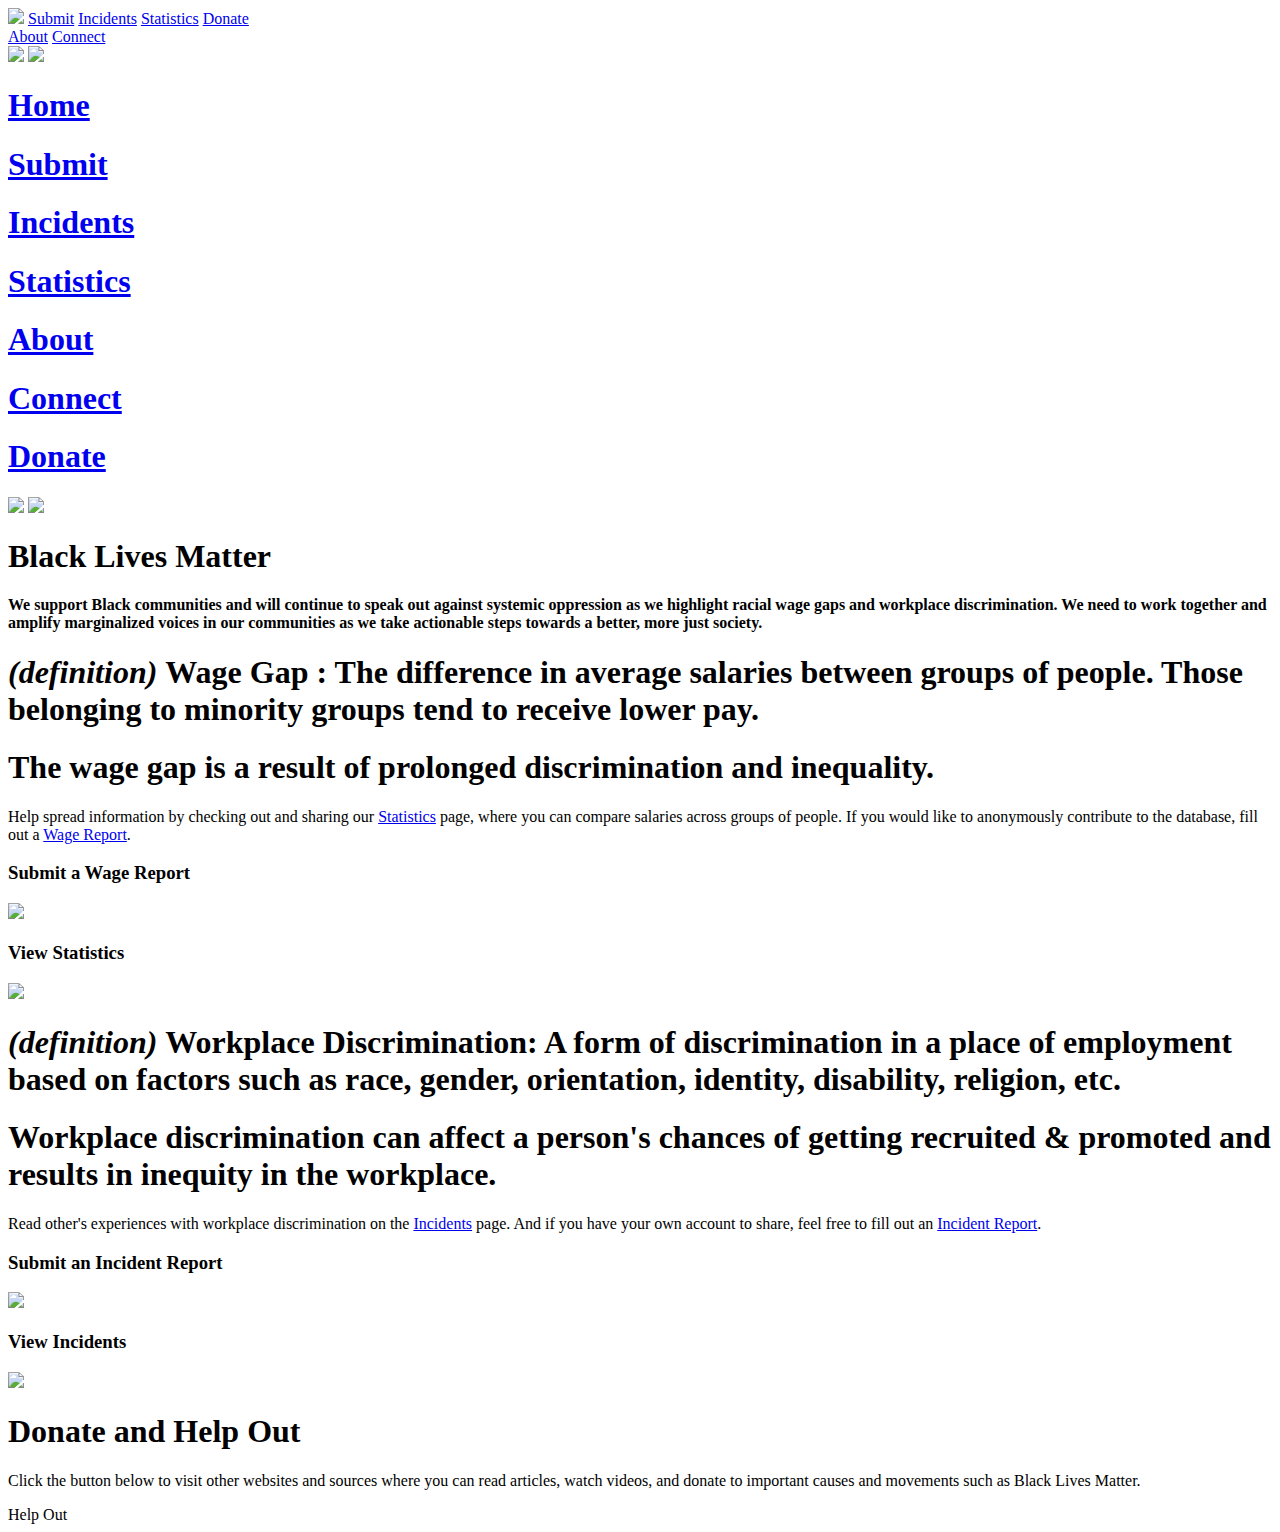
==== index.html @ 4f6d15bc "Create index.html" ====
<!DOCTYPE html>
<html lang="en">
  <head>
    <meta charset="utf-8" />
    <meta http-equiv="X-UA-Compatible" content="IE=edge" />
    <meta name="viewport" content="width=device-width, initial-scale=1" />
    <link
      rel="icon"
      href="https://live.staticflickr.com/65535/50152077896_fbf72d975f_o.png"
    />

    <title>Home</title>

    <!-- stylesheets -->
    <link rel="stylesheet" href="/style.css" />

    <!-- scripts -->
    <script src="/script.js" defer></script>
    <script src="/page_transitions.js" defer></script>
  </head>
  <style></style>
  <body>
    <!-- do the thing with the image scrolling -->
    <div class="header">
      <div class="inner_header">
        <a href="index.html" class="header_img"
          ><img
            src="https://live.staticflickr.com/65535/50142685812_4b909c1871_o.png"
        /></a>
        <a href="submit.html" class="header_link">Submit</a>
        <a href="incidents.html" class="header_link">Incidents</a>
        <a href="statistics.html" class="header_link">Statistics</a>
        <a href="donate.html" class="donate_btn">Donate</a>
        <div class="header_spacer"></div>
        <a href="about.html" class="header_link">About</a>
        <a href="connect.html" class="header_link">Connect</a>
      </div>
      <div class="menu_header">
        <a href="index.html" class="header_img"
          ><img
            src="https://live.staticflickr.com/65535/50142685812_4b909c1871_o.png"
        /></a>
        <img
          onclick="show_function()"
          class="hamburger"
          src="https://live.staticflickr.com/65535/50167835143_4d3b56d21c_o.png"
        />
      </div>
    </div>
    <div class="menu_dropdown" id="menu_dropdown">
      <a href="index.html">
        <h1>
          Home
        </h1>
      </a>
      <a href="submit.html">
        <h1>
          Submit
        </h1>
      </a>
      <a href="incidents.html">
        <h1>
          Incidents
        </h1>
      </a>
      <a href="statistics.html">
        <h1>
          Statistics
        </h1>
      </a>
      <a href="about.html">
        <h1>
          About
        </h1>
      </a>
      <a href="connect.html">
        <h1>
          Connect
        </h1>
      </a>
      <a href="donate.html">
        <h1>
          Donate
        </h1>
      </a>

      <div class="mob0"></div>
    </div>
    <div class="content">
      <img
        src="https://live.staticflickr.com/65535/50153188011_008f22924b_o.jpg"
        class="landing_img"
      />
      <img
        src="https://live.staticflickr.com/65535/50167933958_710ef18736_b.jpg"
        class="mobile_landing_img"
      />
      <div class="home_txt yellow">
        <h1>
          Black Lives Matter
        </h1>
        <p><b>
          We support Black communities and will continue to speak out against systemic
          oppression as we highlight racial wage gaps and workplace
          discrimination. We need to work together and amplify marginalized
          voices in our communities as we take actionable steps towards a better, more just
          society.</b>
        </p>
      </div>
      <div class="home_txt transparent">
        <h1>
          <span><i>(definition)</i></span> <b>Wage Gap</b> : The
          <b>difference</b> in average <b>salaries</b> between groups of people.
          Those belonging to <b>minority groups</b> tend to receive lower pay.
        </h1>
      </div>
      <div class="home_txt white">
        <h1>
          The wage gap is a result of prolonged discrimination and inequality.
        </h1>
        <p>
          Help spread information by checking out and sharing our
          <a href="/statistics.html">Statistics</a> page, where you can compare
          salaries across groups of people. If you would like to anonymously contribute to
          the database, fill out a <a href="/submit_wage.html">Wage Report</a>.
        </p>
        <div class="home_btn_container">
          <div onclick="window.location='/submit_wage.html'">
            <h3>
              Submit a Wage Report
            </h3>
            <img
              src="https://live.staticflickr.com/65535/50142406526_61df9590d4_o.png"
            />
          </div>
          <div onclick="window.location='/statistics.html'">
            <h3>
              View Statistics
            </h3>
            <img
              src="https://live.staticflickr.com/65535/50153866971_4ba58b6bd2_o.png"
            />
          </div>
        </div>
      </div>
      <div class="home_txt transparent">
        <h1>
          <span><i>(definition)</i></span> <b>Workplace Discrimination</b>: A
          form of <b>discrimination</b> in a <b>place of employment</b> based on
          factors such as
          <b>race, gender, orientation, identity, disability, religion, etc</b>.
        </h1>
      </div>
      <div class="home_txt white">
        <h1>
          Workplace discrimination can affect a person's chances of getting
          recruited & promoted and results in inequity in the workplace.
        </h1>
        <p>
          Read other's experiences with workplace discrimination on the
          <a href="/incidents.html">Incidents</a> page. And if you have your own
          account to share, feel free to fill out an
          <a href="/submit_incident.html">Incident Report</a>.
        </p>
        <div class="home_btn_container">
          <div onclick="window.location='/submit_incident.html'">
            <h3>
              Submit an Incident Report
            </h3>
            <img
              src="https://live.staticflickr.com/65535/50142534097_bb357480c3_o.png"
            />
          </div>
          <div onclick="window.location='/incidents.html'">
            <h3>
              View Incidents
            </h3>
            <img
              src="https://live.staticflickr.com/65535/50154144932_86b5d37ff7_o.png"
            />
          </div>
        </div>
      </div>
      <div class="home_txt yellow">
        <h1>
          Donate and Help Out
        </h1>
        <p>
          Click the button below to visit other websites and sources where you
          can read articles, watch videos, and donate to important causes and
          movements such as Black Lives Matter.
        </p>
        <div class="help_btn mob">
          Help Out
        </div>
      </div>
    </div>
    <div data-loading>
      <span> <span></span> </span>
      <span> <span></span> </span>
    </div>
    <div class="fadeout_container" id="fadeout_container">
      <div class="fadeout"></div>
    </div>
  </body>
</html>
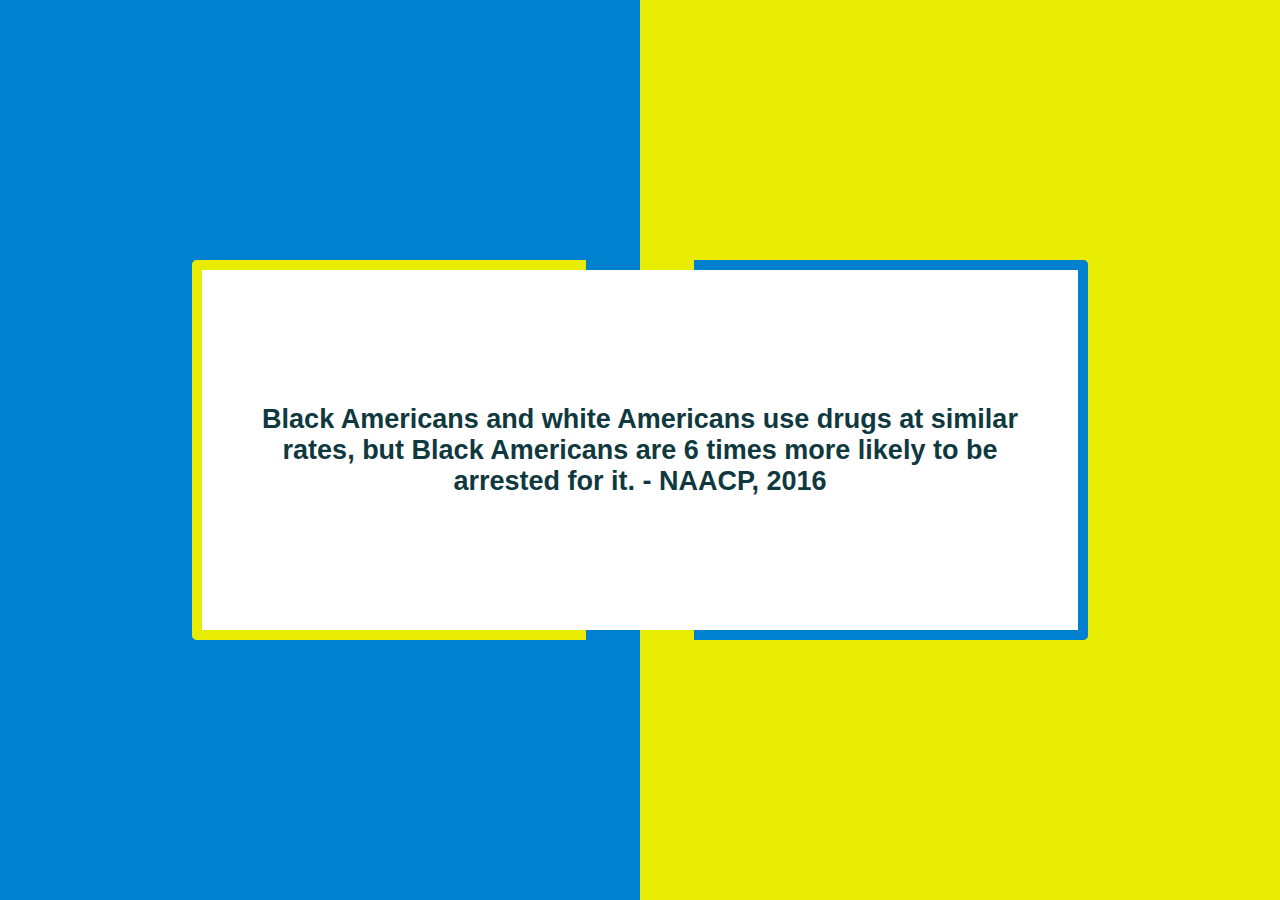
==== commit 0f716b6d: "Update index.html" ====
--- a/index.html
+++ b/index.html
@@ -12,7 +12,7 @@
     <title>Home</title>
 
     <!-- stylesheets -->
-    <link rel="stylesheet" href="/style.css" />
+    <link rel="stylesheet" href="../style.css" />
 
     <!-- scripts -->
     <script src="/script.js" defer></script>
--- a/style.css
+++ b/style.css
@@ -0,0 +1,1682 @@
+body {
+  font-family: "Avenir", Helvetica, sans-serif;
+  background-color: #10393f;
+}
+.header {
+  background-color: #ffffff;
+  width: 100vw;
+  height: 9vh;
+  position: fixed;
+  top: 0;
+  left: 0;
+  text-align: center;
+  display: flex;
+  justify-content: space-between;
+  align-items: center;
+  font-weight: bold;
+  border-bottom: 0.4vh solid #10393f;
+}
+.content {
+  width: 100vw;
+  height: 90.6vh;
+  position: fixed;
+  top: 9.4vh;
+  left: 0;
+  overflow: scroll;
+  color: #10393f;
+  background-color: #279fb0;
+  box-shadow: 0px 0px 10px #10393f inset;
+}
+.content_2 {
+  width: 100vw;
+  height: 90.6vh;
+  position: fixed;
+  top: 9.4vh;
+  left: 0;
+  color: #10393f;
+  background-color: #279fb0;
+  box-shadow: 0px 0px 10px #10393f inset;
+}
+
+.inner_header {
+  height: 100%;
+  width: 95%;
+  margin-left: 2.5%;
+  margin-right: 2.5%;
+  float: left;
+  display: flex;
+  justify-content: space-around;
+  align-items: center;
+}
+.header_link {
+  text-decoration: none;
+  color: #10393f;
+  font-size: 2.5vh;
+  padding: 2vh;
+}
+.header_link:hover {
+  /* animate fade in for a few milliseconds */
+  background-color: #ebf8fa;
+  padding: 2vh;
+  border-radius: 10vh;
+}
+.donate_btn {
+  text-decoration: none;
+  font-size: 2.5vh;
+  padding: 2vh;
+  background-color: #10393f;
+  color: #ffffff;
+  padding: 2vh;
+  padding-left: 4vh;
+  padding-right: 4vh;
+  border-radius: 10vh;
+}
+.donate_btn:hover {
+  background-color: #164c54;
+}
+.header_img {
+  height: 100%;
+  display: flex;
+  align-items: center;
+  padding: 2vh;
+}
+.header_img img {
+  height: 70%;
+}
+.header_spacer {
+  width: 10%;
+}
+.header_page {
+  background-color: #d7f2f6;
+  padding: 2vh;
+  border-radius: 10vh;
+}
+
+/* submit.html */
+
+
+.main_submit {
+  width: 100%;
+  height: 100%;
+  display: flex;
+  justify-content: center;
+  align-items: center;
+  flex-wrap: wrap;
+}
+.choice_submit {
+  background-color: #ffffff;
+  width: 35vw;
+  min-width: 450px;
+  min-height: 80vh;
+  margin: 3vw;
+  text-align: center;
+  display: flex;
+  flex-direction: column;
+  justify-content: space-evenly;
+  align-items: center;
+  border-radius: 5px; /* add a value for border radius? */
+  box-shadow: 0px 0px 20px #164c54;
+}
+.choice_submit h1 {
+  margin: 0;
+  padding: 0;
+  margin-top: 2vh;
+  font-size: 4vh;
+}
+.choice_submit p {
+  width: 80%;
+  margin-left: 10%;
+  margin-right: 10%;
+  font-size: 1.2vw;
+}
+.choice_submit img {
+  width: 45%;
+}
+.choice_submit_btn {
+  text-decoration: none;
+  font-size: 2.5vh;
+  padding: 2vh;
+  background-color: #10393f;
+  color: #ffffff;
+  padding: 2vh;
+  padding-left: 4vh;
+  padding-right: 4vh;
+  border-radius: 10vh;
+  width: 50%;
+  margin-bottom: 2vh;
+}
+.choice_submit_btn:hover {
+  background-color: #164c54;
+}
+#abt {
+  text-decoration: none;
+  color: #10393f;
+  font-weight: bold;
+}
+
+/* submit_incident.html */
+.incident_form_container {
+  background-color: #ffffff;
+  width: 70vw;
+  min-width: 450px;
+  min-height: 80vh;
+  margin: 3vw;
+  border-radius: 0px; /* add a value for border radius? */
+  position: relative;
+  box-shadow: 0px 0px 20px #164c54;
+  border-radius: 5px;
+}
+
+.incident_form_header {
+  height: 20vh;
+  width: 70vw;
+  position: fixed;
+}
+
+.incident_form_header h1 {
+  margin: 2vw;
+  margin-bottom: 1vh;
+  height: 5vh;
+}
+
+.number_container {
+  display: flex;
+  width: 70%;
+  margin-left: 15%;
+  margin-right: 15%;
+  margin-top: 2vh;
+  margin-bottom: 3vh;
+  justify-content: space-evenly;
+  align-items: center;
+}
+.step_number {
+  border: 3px solid #10393f;
+  border-radius: 50%;
+  width: 2em;
+  height: 2em;
+  font-size: 1.5em;
+  display: flex;
+  justify-content: center;
+  align-items: center;
+  opacity: 0.5;
+  /*background-color:rgb(20, 82, 120, 0.3);*/
+}
+.line {
+  height: 3px;
+  flex: 1;
+  background: #10393f;
+  opacity: 0.5;
+}
+.incident_form_steps {
+  margin: 2vw;
+  margin-top: 20vh;
+  display: none;
+  position: absolute;
+  width: 66vw;
+  height: 51vh;
+  overflow-y: scroll;
+  -ms-overflow-style: none;
+  scrollbar-width: none;
+  padding-bottom: 2vh;
+}
+.incident_form_steps::-webkit-scrollbar {
+  display: none;
+}
+
+.incident_form_steps h3 {
+  margin-top: 2em;
+}
+
+.inner_form {
+  width: 100%;
+  display: flex;
+  justify-content: center;
+  align-items: center;
+  font-size: 1.7em;
+  color: #545454;
+  flex-wrap: wrap;
+}
+
+.radio {
+  text-align: left;
+  justify-content: flex-start;
+}
+
+.radio div {
+  display: flex;
+  align-items: center;
+  margin-bottom: 0.3em;
+  width: 33%;
+}
+
+.radio input {
+  min-width: 1em;
+  min-height: 1em;
+}
+
+.inner_form select,
+.inner_form input,
+.inner_form textarea {
+  margin-left: 1em;
+  margin-right: 1em;
+  border: none;
+  background-color: rgb(20, 82, 120, 0.15);
+  color: #545454;
+  font-size: 0.9em;
+  padding: 0.3em;
+  padding-right: 0.5em;
+  font-family: "Avenir", Helvetica, sans-serif;
+}
+
+.other_input {
+  width: auto;
+}
+
+.title_input {
+  width: 80%;
+  text-align: center;
+}
+.description_input {
+  width: 100%;
+}
+
+.where_input {
+  width: 60%;
+}
+.form_checkbox {
+  min-width: 1em;
+  min-height: 1em;
+}
+.form_checkbox_label {
+  font-size: smaller;
+}
+
+.form_para {
+  margin-bottom: 0em;
+  padding-bottom: 0;
+}
+.form_paragraph {
+  margin-top: 0em;
+  padding-top: 0;
+}
+
+.incident_form_navigation {
+  width: 100%;
+  display: flex;
+  justify-content: center;
+  bottom: 0vh;
+  height: 5vh;
+  padding-top: 1vh;
+  padding-bottom: 1vh;
+  position: absolute;
+}
+.incident_form_navigation div {
+  text-decoration: none;
+  font-size: 2.2vh;
+  background-color: #10393f;
+  color: #ffffff;
+  padding: 1vh;
+  border-radius: 10vh;
+  width: 5vw;
+  text-align: center;
+  margin-left: 1vw;
+  margin-right: 1vw;
+  display: flex;
+  align-items: center;
+  justify-content: center;
+}
+.incident_form_navigation div:hover {
+  cursor: pointer;
+  background-color: #164c54;
+}
+.align_submit {
+  width: 100%;
+  padding-top: 3vh;
+  display: flex;
+  justify-content: center;
+  align-items: center;
+  font-size: 1.7em;
+  color: #545454;
+}
+#submit_btn_i {
+  display: none;
+  border: 3px solid #10393f;
+  background-color: #ffffff;
+  color: #10393f;
+  width: auto;
+  padding: 1vh;
+  padding-left: 2vw;
+  padding-right: 2vw;
+  text-align: center;
+  border-radius: 10vh;
+  float: right;
+}
+#submit_btn_i:hover {
+  cursor: pointer;
+  background-color: rgb(20, 82, 120, 0.05);
+}
+.container_tags {
+  width: auto;
+  margin-left: 1.3em;
+  margin-right: 1.4em;
+}
+
+.input-tags {
+  width: 100%;
+  display: block;
+}
+
+.label-info {
+  background-color: #10393f;
+  padding: 3px;
+  margin-bottom: 5em;
+}
+
+/*
+ * bootstrap-tagsinput v0.8.0
+ * 
+ */
+
+.bootstrap-tagsinput {
+  display: inline-block;
+  color: #555;
+  vertical-align: middle;
+  border-radius: 4px;
+  max-width: 100%;
+  line-height: 200%;
+  cursor: text;
+}
+.bootstrap-tagsinput input {
+  border: none;
+  box-shadow: none;
+  outline: none;
+  margin: 0;
+  width: auto;
+  max-width: inherit;
+  border: none;
+  background-color: rgb(20, 82, 120, 0.15);
+  color: #545454;
+  font-size: 0.9em;
+  padding: 0.3em;
+  padding-right: 0.5em;
+
+  font-family: "Avenir", Helvetica, sans-serif;
+}
+.bootstrap-tagsinput.form-control input::-moz-placeholder {
+  color: #777;
+  opacity: 1;
+}
+.bootstrap-tagsinput.form-control input:-ms-input-placeholder {
+  color: #777;
+}
+.bootstrap-tagsinput.form-control input::-webkit-input-placeholder {
+  color: #777;
+}
+.bootstrap-tagsinput input:focus {
+  border: none;
+  box-shadow: none;
+}
+.bootstrap-tagsinput .tag {
+  margin-right: 2px;
+  color: white;
+}
+
+.bootstrap-tagsinput .tag [data-role="remove"] {
+  margin-left: 8px;
+  cursor: pointer;
+}
+.bootstrap-tagsinput .tag [data-role="remove"]:after {
+  content: "x";
+  padding: 0px 2px;
+}
+.bootstrap-tagsinput .tag [data-role="remove"]:hover {
+  box-shadow: inset 0 1px 0 rgba(255, 255, 255, 0.2),
+    0 1px 2px rgba(0, 0, 0, 0.05);
+}
+.bootstrap-tagsinput .tag [data-role="remove"]:hover:active {
+  box-shadow: inset 0 3px 5px rgba(0, 0, 0, 0.125);
+}
+
+#title_error,
+#description_error {
+  color: red;
+  font-weight: normal;
+  font-size: smaller;
+  display: none;
+}
+
+/* submit_wage.html */
+
+.wage_title {
+  margin-left: 2vw;
+  margin-top: 2.1vw;
+}
+.wage_sub {
+  background-color: #10393f;
+  color: #ffffff;
+  border-radius: 0px;
+  width: 100;
+  height: 5vh;
+  display: flex;
+  align-items: center;
+  padding-left: 2vw;
+  padding-right: 2vw;
+  padding-top: 1vw;
+  padding-bottom: 1vw;
+}
+.wage_inputs {
+  width: 100%-16vw;
+  margin-left: 8vw;
+  margin-right: 8vw;
+
+  display: flex;
+  flex-wrap: wrap;
+}
+.wage_inputs_2 {
+  width: 100%-8vw;
+  margin-left: 4vw;
+  margin-right: 4vw;
+
+  display: flex;
+  flex-wrap: wrap;
+}
+.wage_group {
+  margin-right: 4%;
+}
+.wage_half {
+  width: 46%;
+}
+.wage_full {
+  width: 100%;
+}
+.wage_group h3 {
+  margin: 0;
+  margin-top: 2vh;
+  margin-bottom: 0.5vh;
+}
+
+.wage_group select {
+  width: 101.9%;
+  border: none;
+  background-color: rgb(20, 82, 120, 0.15);
+  color: #545454;
+  font-size: 1.5em;
+  padding: 0.5vw;
+  font-family: "Avenir", Helvetica, sans-serif;
+}
+
+.wage_group input {
+  width: 100%;
+  border: none;
+  background-color: rgb(20, 82, 120, 0.15);
+  color: #545454;
+  font-size: 1.5em;
+  padding: 0.5vw;
+  font-family: "Avenir", Helvetica, sans-serif;
+}
+
+.wage_full2 {
+  width: 90%;
+  margin-left: 5%;
+  margin-right: 5%;
+}
+
+.age_in {
+  width: 100%;
+}
+
+.wage_spacer {
+  height: 4vh;
+  width: 100%;
+}
+#wage_submit_button,
+#search_button {
+  border: 3px solid #10393f;
+  background-color: #ffffff;
+  color: #10393f;
+  width: auto;
+  padding: 1vh;
+  padding-left: 2vw;
+  padding-right: 2vw;
+  text-align: center;
+  border-radius: 10vh;
+  float: right;
+}
+#wage_submit_button:hover,
+#search_button:hover {
+  cursor: pointer;
+  background-color: rgb(20, 82, 120, 0.05);
+}
+
+/* incident_viewer.html */
+
+.viewer_top {
+  width: 80vw;
+  margin-left: 10vw;
+  margin-right: 10vw;
+  height: 8vh;
+  margin-top: 3vh;
+  display: flex;
+  justify-content: space-between;
+}
+.back_to_incident,
+.download_report {
+  background-color: #10393f;
+  height: 100%;
+  width: 20%;
+  line-height:3.1vh;
+  color: #ffffff;
+  font-size: 3vh;
+  display: flex;
+  align-items: center;
+  justify-content: center;
+  text-align: center;
+  padding: 0.5vh;
+  box-shadow: 0px 0px 5px #164c54;
+}
+.report_viewer {
+  background-color: #ffffff;
+  width: 78vw;
+  min-height: 70vh;
+  margin-left: 10vw;
+  margin-right: 10vw;
+  margin-top: 3vh;
+  padding: 1vw;
+  display: flex;
+  margin-bottom: 3vh;
+  box-shadow: 0px 0px 20px #164c54;
+}
+.report_left {
+  width: 70%;
+  height: 100%;
+  margin-right: 1vw;
+  display: flex;
+  flex-direction: column;
+  justify-content: space-between;
+  min-height: 70vh;
+}
+.report_right {
+  width: 30%;
+  margin-left: 1vw;
+  display: flex;
+  flex-direction: column;
+  justify-content: space-between;
+  min-height: 70vh;
+}
+.report_right_top {
+  height: 60vh;
+  width: 100;
+}
+.report_right img {
+  width: 80%;
+  margin-right: 10%;
+  margin-left: 10%;
+  margin-bottom: 2vh;
+  margin-top: 2vh;
+}
+.line_r {
+  border: 0.1vw solid #145278;
+  background-color: #145278;
+  min-height: 70vh;
+}
+.report_left h1 {
+  margin: 0;
+  font-size: 5vh;
+  width: 100%;
+}
+.report_left p,
+.report_right p {
+  font-size: 2.5vh;
+  width: 100%;
+  margin: 0;
+  margin-top: 1vh;
+  margin-bottom: 2vh;
+}
+.report_left h3,
+.report_right h3 {
+  font-size: 3vh;
+  width: 100%;
+  margin: 0;
+  margin-bottom: 1vh;
+}
+.tags_display {
+  width: 100%;
+  display: flex;
+  flex-wrap: wrap;
+}
+.tags_display div {
+  color: #ffffff;
+  background-color: #10393f;
+  margin-right: 1vw;
+  padding-left: 1vw;
+  padding-right: 1vw;
+  padding-top: 0.25vh;
+  padding-bottom: 0.25vh;
+  margin-bottom: 1vh;
+  border-radius: 50px;
+}
+.report_right h2 {
+  font-size: 3.5vh;
+  margin: 0;
+  margin-top: 2vh;
+  margin-bottom: 2vh;
+}
+#about_me_div span {
+  margin: 0.5vh;
+}
+.back_to_incident:hover {
+  cursor: pointer;
+  background-color: #164c54;
+}
+
+/* connect.html */
+
+.content_3 {
+  width: 100vw;
+  height: 90.6vh;
+  position: fixed;
+  top: 9.4vh;
+  left: 0;
+  color: #10393f;
+  background-color: #279fb0;
+  box-shadow: 0px 0px 10px #10393f inset;
+  display: flex;
+  justify-content: center;
+  align-items: center;
+}
+
+.inner_container_simple a {
+  text-decoration: none;
+  font-weight: bold;
+  color: #10393f;
+}
+.picture_div h3 {
+  font-size: 3vh;
+  margin-top: 0;
+}
+
+.inner_container_simple {
+  background-color: #ffffff;
+  width: 70vw;
+  max-height: 75vh; /* calculate this */
+  overflow-y: scroll;
+  padding: 2vw;
+  border-radius: 5px;
+  box-shadow: 0px 0px 20px #164c54;
+  -ms-overflow-style: none;
+  scrollbar-width: none;
+}
+
+.inner_container_simple::-webkit-scrollbar {
+  display: none;
+}
+
+.inner_container_simple h1 {
+  margin: 0;
+}
+.inner_container_simple p {
+  font-size: 2.5vh;
+}
+.picture_div {
+  display: flex;
+  justify-content: space-evenly;
+}
+.picture_div div {
+  width: 23%;
+  text-align: center;
+}
+
+.picture_div div:hover {
+  cursor: pointer;
+}
+
+.picture_div div img {
+  width: 100%;
+}
+.picrure_div h3 {
+  font-size: 2.5vh;
+}
+
+.btn {
+  margin-left: 15vw;
+  margin-top: 2vw;
+  margin-bottom: 2vw;
+  border: none;
+  border-radius: 10px;
+  padding: 14px 28px;
+  background-color: #fff;
+  opacity: 0.9;
+  text-align: center;
+  line-height: 1.42857;
+  font-size: 16px;
+  cursor: pointer;
+  display: inline-block;
+  transition: 0.3s;
+}
+/* On mouse-over */
+.btn:hover {
+  background: #fff;
+  opacity: 0.6;
+}
+.drawChart {
+  color: inherit;
+}
+
+[data-loading] {
+  position: fixed;
+  display: block;
+  width: 100vw;
+  top: 0;
+  left: 0;
+  height: 100vh;
+}
+[data-loading] > * {
+  display: block;
+  position: absolute;
+  width: 50vw;
+  height: 100vh;
+  overflow: hidden;
+}
+
+[data-loading] > *:first-child {
+  top: 0;
+  left: 0;
+  background: #0081cf;
+}
+[data-loading] > *:last-child {
+  bottom: 0;
+  right: 0;
+  transform: rotate(180deg);
+  background: #e8eb02;
+}
+
+[data-loading] > * > * {
+  display: block;
+  position: absolute;
+  width: 10vh;
+  height: 10vh;
+  top: 45vh;
+  right: 0;
+  background: #e8eb02; /*smaller one*/
+}
+[data-loading] > *:last-child > * {
+  background: #0081cf; /*smaller one*/
+}
+
+[data-loading="complete"] {
+  animation: close 0s forwards;
+  animation-delay: 3.95s;
+}
+[data-loading="complete"] > * {
+  animation: open 1.5s forwards;
+  animation-delay: 2.95s;
+}
+
+.fadeout_container {
+  background-color: transparent;
+  width: 100vw;
+  height: 100vh;
+  position: absolute;
+  top: 0;
+  left: 0;
+  display: flex;
+  justify-content: center;
+  align-items: center;
+}
+
+.fadeout {
+  background-color: #ffffff;
+  color: #10393f;
+  height: 40vh;
+  width: 60vw;
+  padding: 0;
+  padding-left: 5vw;
+  padding-right: 5vw;
+  position: fixed;
+  display: flex;
+  align-items: center;
+  text-align: center;
+  margin-top: 30vh;
+  margin-bottom: 30vh;
+  margin-left: 15vw;
+  margin-right: 15vw;
+  animation: textFade 1.5s forwards;
+  animation-delay: 3.5s;
+  border-radius: 5px;
+  font-size: 3vh;
+  font-weight: bold;
+}
+.fadeout:hover {
+  cursor: pointer;
+}
+.fadeout:before {
+  height: 100%;
+  width: 30vw;
+  margin: none;
+  border-radius: 0px 5px 5px 0px;
+  position: absolute;
+  right: 0;
+  border: 10px solid #0081cf;
+  border-left: none;
+  content: "";
+  animation: borderFade 4.5s forwards;
+  animation-delay: 0.1s;
+}
+.fadeout:after {
+  height: 100%;
+  width: 30vw;
+  margin: none;
+  border-radius: 5px 0px 0px 5px;
+  position: absolute;
+  left: 0;
+  border: 10px solid #e8eb02;
+  border-right: none;
+  content: "";
+  animation: borderFade 4.5s forwards;
+  animation-delay: 0.1s;
+}
+
+@keyframes open {
+  from {
+    height: 100vh;
+    opacity: 1;
+  }
+  to {
+    height: 0;
+    opacity: 0;
+  }
+}
+@keyframes close {
+  to {
+    z-index: -100;
+  }
+}
+
+@keyframes textFade {
+  from {
+    opacity: 1;
+  }
+  to {
+    opacity: 0;
+    z-index: -100;
+  }
+}
+
+@keyframes borderFade {
+  from {
+    width: 30vw;
+  }
+  to {
+    width: 0vw;
+  }
+}
+
+#piechart {
+  margin-left: 15vw;
+  margin-right: 15vw;
+  align-self: center;
+}
+#filter_div {
+}
+
+/* index.html */
+
+.landing_img {
+  margin-top: 6vh;
+  margin-bottom: 0vh;
+  width: 100%;
+  box-shadow: 0px 0px 20px #164c54;
+}
+.home_txt,
+.ht2 {
+  margin-top: 3vh;
+  margin-bottom: 3vh;
+  width: 75vw;
+  padding-top: 3vh;
+  padding-bottom: 3vh;
+  padding-left: 12.5vw;
+  padding-right: 12.5vw;
+  text-align: center;
+}
+.white {
+  background-color: #ffffff;
+  box-shadow: 0px 0px 20px #164c54;
+}
+
+.white2 {
+  background-color: #ffffff;
+  box-shadow: 0px 0px 20px #164c54;
+  text-align: left;
+}
+
+.transparent {
+  color: #ffffff;
+  text-align: center;
+}
+.yellow {
+  background-color: #10393f;
+  box-shadow: 0px 0px 20px #164c54;
+  color: #ffffff;
+  text-align: left;
+}
+.transparent h1 {
+  font-weight: 100;
+}
+.transparent h1 span {
+  font-size: smaller;
+}
+.home_txt p,
+.ht2 p {
+  font-size: 3vh;
+}
+.home_txt h3,
+.ht2 h3 {
+  font-size: 3.5vh;
+}
+.home_txt p a {
+  text-decoration: none;
+  font-weight: bold;
+  color: #10393f;
+}
+.ht2 p a {
+  text-decoration: none;
+  font-weight: bold;
+  color: #ffffff;
+}
+.home_btn_container {
+  display: flex;
+  width: 100%;
+  justify-content: space-around;
+}
+.home_btn_container div {
+  width: 50%;
+  text-align: center;
+}
+.home_btn_container div img {
+  width: 50%;
+}
+.home_btn_container div img:hover,
+.home_btn_container div h3:hover {
+  cursor: pointer;
+}
+.help_btn {
+  background-color: #ffffff;
+  color: #10393f;
+  font-size: 3vh;
+  width: 10%;
+  padding: 2vh;
+  padding-left: 2vw;
+  padding-right: 2vw;
+  text-align: center;
+  border-radius: 10vh;
+  font-weight: bold;
+}
+.help_btn:hover {
+  background-color: #f8f8f8;
+  cursor: pointer;
+}
+
+/* incidents.html */
+
+.incidents_top {
+  background-color: #ffffff;
+  width: 80vw;
+  margin-left: 10vw;
+  margin-right: 10w;
+  height: 20vh;
+  position: relative;
+  margin-top: 3vw;
+  box-shadow: 0px 0px 15px #164c54;
+  border-radius: 5px;
+}
+.top_title {
+  position: relative;
+  height: 10vh;
+  margin: 0;
+  margin-left: 2vh;
+  display: flex;
+  align-items: center;
+}
+.top_search {
+  height: 10vh;
+}
+.search_form {
+  justify-content: center;
+}
+.search_form input {
+  margin: 0;
+  margin-left: 2vh;
+  margin-right: 2vh;
+  width: 80%;
+}
+#search_button {
+  height: 1em;
+  display: flex;
+  align-items: center;
+  justify-content: center;
+  font-size: 1.5vw;
+}
+
+.incidents_container {
+  width: 82.5vw;
+  margin-left: 10vw;
+  margin-right: 8vw;
+  position: relative;
+  margin-top: 3vw;
+  height: auto;
+  display: flex;
+  flex-wrap: wrap;
+  justify-content: flex-start;
+}
+.incidents_item {
+  background-color: #ffffff;
+  width: 25vw;
+  height: 35vh;
+  margin-bottom: 2vw;
+  margin-right: 2.5vw;
+  box-shadow: 0px 0px 15px #164c54;
+  border-radius: 5px;
+}
+.incidents_item h2 {
+  margin-top: 2vh;
+  margin-left: 1.5vh;
+  margin-right: 1.5vh;
+  margin-bottom: 1vh;
+  height: 7vh;
+  font-size: 3.3vh;
+  display: flex;
+  line-height: 3.5vh;
+  overflow: hidden;
+  text-overflow: ellipsis;
+  display: -webkit-box;
+  -webkit-line-clamp: 2; /* number of lines to show */
+  -webkit-box-orient: vertical;
+   overflow: hidden;
+  
+  
+}
+.incidents_item p {
+  margin-top: 1.5vh;
+  margin-left: 1.5vh;
+  margin-right: 1.5vh;
+  margin-bottom: 0;
+  display: flex;
+  flex-direction: column;
+  align-items: center;
+  font-size: 1.9vh;
+  height: 18.5vh;
+  overflow: hidden;
+  text-overflow: ellipsis;
+}
+.btn_row {
+  margin: 1.5vh;
+  height: 3vh;
+  display: flex;
+  align-items: center;
+  justify-content: flex-end;
+}
+.read_btns {
+  background-color: #10393f;
+  color: #ffffff;
+  width: auto;
+  height: 4vh;
+  display: flex;
+  align-items: center;
+  font-size: 2vh;
+  padding-left: 1.5vh;
+  padding-right: 1.5vh;
+  text-align: center;
+  border-radius: 10vh;
+}
+.read_btns:hover {
+  cursor: pointer;
+  background-color: #164c54;
+}
+.see_more_div {
+  background-color: #10393f;
+  width: 100%;
+  padding: 1vh;
+  height: 5vh;
+  color: #ffffff;
+  display: flex;
+  text-align: center;
+  align-items: center;
+  justify-content: center;
+  font-size: 4vh;
+  margin-bottom: 0vh;
+  box-shadow: 0px 0px 5px #164c54;
+}
+.see_more_div:hover {
+  background-color: #164c54;
+  cursor: pointer;
+}
+
+/* statistics.html */
+
+.chart_cont {
+  height: 70vh;
+  width: 100%;
+}
+.chart_cont2 {
+  width: 70vw;
+  margin-left: 15vw;
+  margin-right: 15vw;
+  height: 50vh;
+  margin-top: 3vh;
+}
+.chart_cont3 {
+  width: 100%;
+  height: 70vh;
+}
+.toggle_container {
+  display: flex;
+  flex-wrap: wrap;
+  justify-content: center;
+  width: 80%;
+  margin-left: 10%;
+  margin-right: 10%;
+}
+.toggle_container div {
+  background-color: #10393f;
+  border-radius: 5px;
+  color: #ffffff;
+  margin-left: 1vw;
+  margin-right: 1vw;
+  margin-bottom: 1vh;
+  padding-left: 1vw;
+  padding-right: 1vw;
+  padding-top: 1vh;
+  padding-bottom: 1vh;
+  font-size: 2vh;
+}
+.toggle_container div:hover {
+  cursor: pointer;
+}
+
+/* added stuff to hide */
+
+.menu_header {
+  display: none;
+  position: relative;
+  z-index: 50;
+}
+.mobile_landing_img {
+  display: none;
+}
+.header_mobile {
+  display: none;
+}
+
+/* mobile */
+
+@media screen and (max-width: 900px) {
+  .content,
+  .content_2,
+  .content_3 {
+    overflow-y: scroll;
+    overflow-x: hidden;
+  }
+
+  .home_btn_container {
+    flex-wrap: wrap;
+  }
+  .home_btn_container div {
+    width: 70vw;
+  }
+  .home_btn_container div img {
+    width: 70%;
+  }
+  .help_btn {
+    width: auto;
+  }
+  .choice_submit p {
+    width: 80%;
+    margin-left: 10%;
+    margin-right: 10%;
+    font-size: 1em;
+  }
+  .inner_header {
+    display: none;
+  }
+  .menu_header {
+    display: inline;
+    height: 100%;
+    width: 95%;
+    margin-left: 2.5%;
+    margin-right: 2.5%;
+    float: left;
+    display: flex;
+    align-items: center;
+    justify-content: space-between;
+    height: 100%;
+  }
+  .hamburger {
+    height: 65%;
+  }
+
+  .mobile_landing_img {
+    display: block;
+    margin-top: 6vh;
+    margin-bottom: 0vh;
+    width: 100%;
+    box-shadow: 0px 0px 20px #164c54;
+  }
+  .landing_img {
+    display: none;
+  }
+  .choice_submit {
+    margin-bottom: 1em;
+  }
+  .mob {
+    margin-bottom: 2em;
+  }
+  .mob2 {
+    margin-bottom: 3em;
+  }
+  .mob0 {
+    margin-bottom: 1em;
+  }
+  .incidents_container {
+    width: 80vw;
+  }
+  .incidents_item {
+    width: 100%;
+    margin-bottom: 1em;
+    margin-left: 0;
+    margin-right: 0;
+  }
+  .see_more_div {
+    margin-bottom: 2em;
+  }
+  #wage_submit_button,
+  #search_button {
+    border: 3px solid #10393f;
+    background-color: #ffffff;
+    color: #10393f;
+    width: 80%;
+    padding: 1vh;
+    padding-left: 2vw;
+    padding-right: 2vw;
+    text-align: center;
+    border-radius: 10vh;
+    float: right;
+    font-size: 0.9em;
+    margin-top: 0.5em;
+    margin-bottom: 0.5em;
+  }
+  .incidents_top {
+    background-color: #ffffff;
+    width: 80vw;
+    margin-left: 10vw;
+    margin-right: 10w;
+    height: auto;
+    position: relative;
+    margin-top: 3vw;
+    box-shadow: 0px 0px 15px #164c54;
+    border-radius: 5px;
+    padding-bottom: 2em;
+  }
+  .top_title {
+    margin: 0;
+    margin-left: 2vh;
+    display: flex;
+    align-items: center;
+  }
+
+  .search_form input {
+    margin: 0;
+    margin-left: 2vh;
+    margin-right: 2vh;
+    width: 100%;
+    font-size: 0.7em;
+  }
+
+  .back_to_incident,
+  .download_report {
+    width: 100%;
+  }
+
+  .report_viewer {
+    background-color: #ffffff;
+    width: 78vw;
+    min-height: 70vh;
+    margin-left: 10vw;
+    margin-right: 10vw;
+    margin-top: 3vh;
+    padding: 1vw;
+    display: flex;
+    margin-bottom: 3vh;
+    box-shadow: 0px 0px 20px #164c54;
+    flex-wrap: wrap;
+  }
+  .report_left {
+    width: 100%;
+    height: 100%;
+    margin-right: 1vw;
+    display: block;
+    min-height: 0vh;
+  }
+  .report_right {
+    width: 100%;
+    height: 100%;
+    margin-right: 1vw;
+    display: block;
+    min-height: 0vh;
+  }
+  .report_right_top {
+    height: auto;
+  }
+  .report_right img {
+    width: 80%;
+    margin-right: 10%;
+    margin-left: 10%;
+    margin-bottom: 2vh;
+    margin-top: 2vh;
+  }
+  .line_r {
+    display: none;
+  }
+  .report_left h1 {
+    margin: 0;
+    font-size: 5vh;
+    width: 100%;
+    margin-left: 0.5em;
+    margin-top: 0.5em;
+  }
+  .report_left p,
+  .report_right p {
+    font-size: 2.5vh;
+    width: 100%;
+    margin: 0;
+    margin-top: 1vh;
+    margin-bottom: 2vh;
+    margin-left: 1.5em;
+  }
+  .report_left h3,
+  .report_right h3 {
+    font-size: 3vh;
+    width: 100%;
+    margin: 0;
+    margin-bottom: 1vh;
+    margin-left: 0.5em;
+  }
+  .tags_display {
+    width: 100%;
+    display: flex;
+    flex-wrap: wrap;
+    margin-left: 0.5em;
+  }
+  .tags_display div {
+    color: #ffffff;
+    background-color: #10393f;
+    margin-right: 1vw;
+    padding-left: 1vw;
+    padding-right: 1vw;
+    padding-top: 0.25vh;
+    padding-bottom: 0.25vh;
+    margin-bottom: 1vh;
+    border-radius: 50px;
+    margin-left: 0.7em;
+  }
+  .report_right h2 {
+    font-size: 3.5vh;
+    margin: 0;
+    margin-top: 2vh;
+    margin-bottom: 2vh;
+    margin-left: 0.5em;
+  }
+
+  .hide_me {
+    display: none;
+  }
+
+  .toggle_container {
+    width: 100%;
+    margin-left: 0%;
+    margin-right: 0%;
+  }
+  .content {
+    overflow-x: hidden;
+  }
+
+  .inner_container_simple {
+    width: 90vw;
+    margin-left: 5vw;
+    margin-right: 5vw;
+    margin-top: 0vh;
+    height: 80vh;
+    background-color: #279fb0;
+    color: #ffffff;
+    box-shadow: none;
+  }
+  .content_3 {
+    width: 100vw;
+    height: 90.6vh;
+    position: fixed;
+    top: 9.4vh;
+    left: 0;
+    color: #10393f;
+    background-color: #279fb0;
+    box-shadow: 0px 0px 10px #10393f inset;
+    padding: 0;
+  }
+
+  .picture_div {
+    flex-wrap: wrap;
+  }
+  .picture_div div {
+    width: 70%;
+    text-align: center;
+  }
+  .picture_div h3 {
+    font-size: 3vh;
+    margin-top: 0;
+  }
+
+  .chart_cont2 {
+    width: 100vw;
+    margin-left: 0vw;
+    margin-right: 0vw;
+    height: 50vh;
+    margin-top: 3vh;
+    overflow: visible;
+  }
+
+  .highcharts-figure {
+    width: 90%;
+    margin-left: 7.5%;
+    margin-right: 2.5%;
+    margin: 0;
+    padding: 0;
+  }
+  .chart_cont3 {
+    width: 100%;
+    height: 70vh;
+    margin: 0;
+    padding: 0;
+  }
+  .white2 {
+    padding-left: 0;
+    padding-right: 0;
+    width: 100%;
+  }
+  .white2 h1,
+  .white2 p,
+  .toggle_container {
+    padding-left: 12.5vw;
+    padding-right: 12.5vw;
+    width: 75vw;
+  }
+
+  .header_img2 {
+    height: 10vh;
+    width: 50%;
+    float: right;
+    padding: 2vh;
+    position: relative;
+    z-index: 100;
+    display: block;
+  }
+
+  .incident_form_container {
+    width: 90vw;
+    min-width: 0px;
+    min-height: 0vh;
+    margin: 3vw;
+  }
+
+  .incident_form_header {
+    height: 12vh;
+    width: 100%;
+    position: relative;
+  }
+  .number_container {
+    width: 90%;
+    margin-left: 5%;
+    margin-right: 5%;
+  }
+  .incident_form_steps {
+    margin: 2vw;
+    margin-top: 4vh;
+    display: none;
+    position: relative;
+    width: 100%;
+    height: 51vh;
+    overflow-y: scroll;
+    -ms-overflow-style: none;
+    scrollbar-width: none;
+    padding-bottom: 2vh;
+  }
+
+  .incident_form_navigation {
+    position: relative;
+  }
+  .incident_form_navigation div {
+    text-decoration: none;
+    font-size: 2.2vh;
+    background-color: #10393f;
+    color: #ffffff;
+    padding: 1vh;
+    border-radius: 10vh;
+    width: 10vw;
+    text-align: center;
+    margin-left: 1vw;
+    margin-right: 1vw;
+    display: flex;
+    align-items: center;
+    justify-content: center;
+  }
+  .inner_form select {
+    margin-top: 1vh;
+    margin-bottom: 1vh;
+    width: 100%;
+  }
+
+  .form_paragraph {
+    width: 90%;
+  }
+
+  .mob_input_field {
+    width: 80%;
+    margin-left: 5%;
+    margin-right: 15%;
+    margin-bottom: 2vh;
+  }
+
+  .wage_title {
+    width: 100%;
+    text-align: center;
+    margin-top: 1em;
+  }
+
+  .wage_sub {
+    border-radius: 0;
+  }
+  .wage_sub h2 {
+    width: 100%;
+    text-align: center;
+  }
+  .wage_half {
+    width: 100%;
+  }
+
+  .radio div {
+    width: 100%;
+  }
+  .form_checkbox_label {
+    margin-top: 0;
+    width: 70%;
+    height: 1em;
+    display: flex;
+    align-items: center;
+    font-size: 0.8em;
+  }
+
+  .menu_dropdown {
+    background-color: #10393f;
+    width: 100vw;
+    position: fixed;
+    z-index: 500;
+    margin: none;
+    left: 0;
+    top: 9.4vh;
+    display: flex;
+    flex-wrap: wrap;
+    align-items: center;
+    height: 90.6vh;
+    display: none;
+    animation: slidein 0.5s cubic-bezier(0.4, 0.01, 0.165, 0.99);
+  }
+
+  .menu_dropdown h1 {
+    font-weight: normal;
+    font-size: 4vh;
+    color: #ffffff;
+    margin-top: 0;
+    margin-bottom: 0;
+    width: 100%;
+    padding-bottom: 5px;
+    border-bottom: 1px solid #ffffff;
+    animation: showh 0.5s forwards;
+    opacity: 0;
+    animation-delay: 0.25s;
+  }
+
+  .menu_dropdown a {
+    width: 100%;
+    text-decoration: none;
+    color: #ffffff;
+    margin-left: 2em;
+    margin-right: 2em;
+  }
+
+  @keyframes showh {
+    from {
+      opacity: 0;
+    }
+    to {
+      opacity: 1;
+    }
+  }
+
+  @keyframes slidein {
+    from {
+      height: 0;
+    }
+    to {
+      height: 90.6vh;
+    }
+  }
+  .fadeout {
+    height: auto;
+    padding: 1em;
+  }
+}
+
+/* janvi */
+
+/* ###################################### */
+
+.go_to_other{
+  color:#10393f;
+}
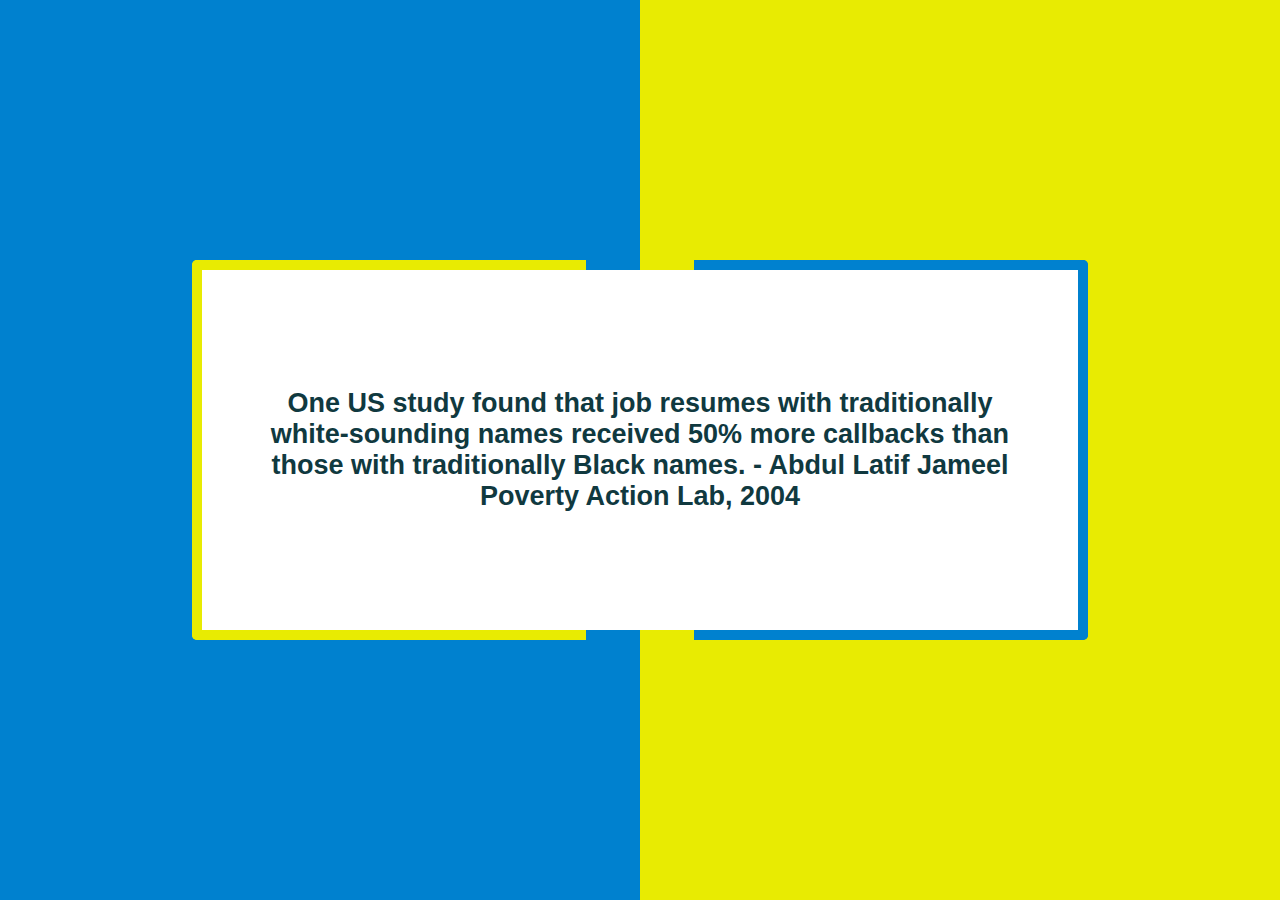
==== commit d9353049: "Update index.html" ====
--- a/index.html
+++ b/index.html
@@ -12,7 +12,7 @@
     <title>Home</title>
 
     <!-- stylesheets -->
-    <link rel="stylesheet" href="../style.css" />
+    <link rel="stylesheet" href="/style.css" />
 
     <!-- scripts -->
     <script src="/script.js" defer></script>
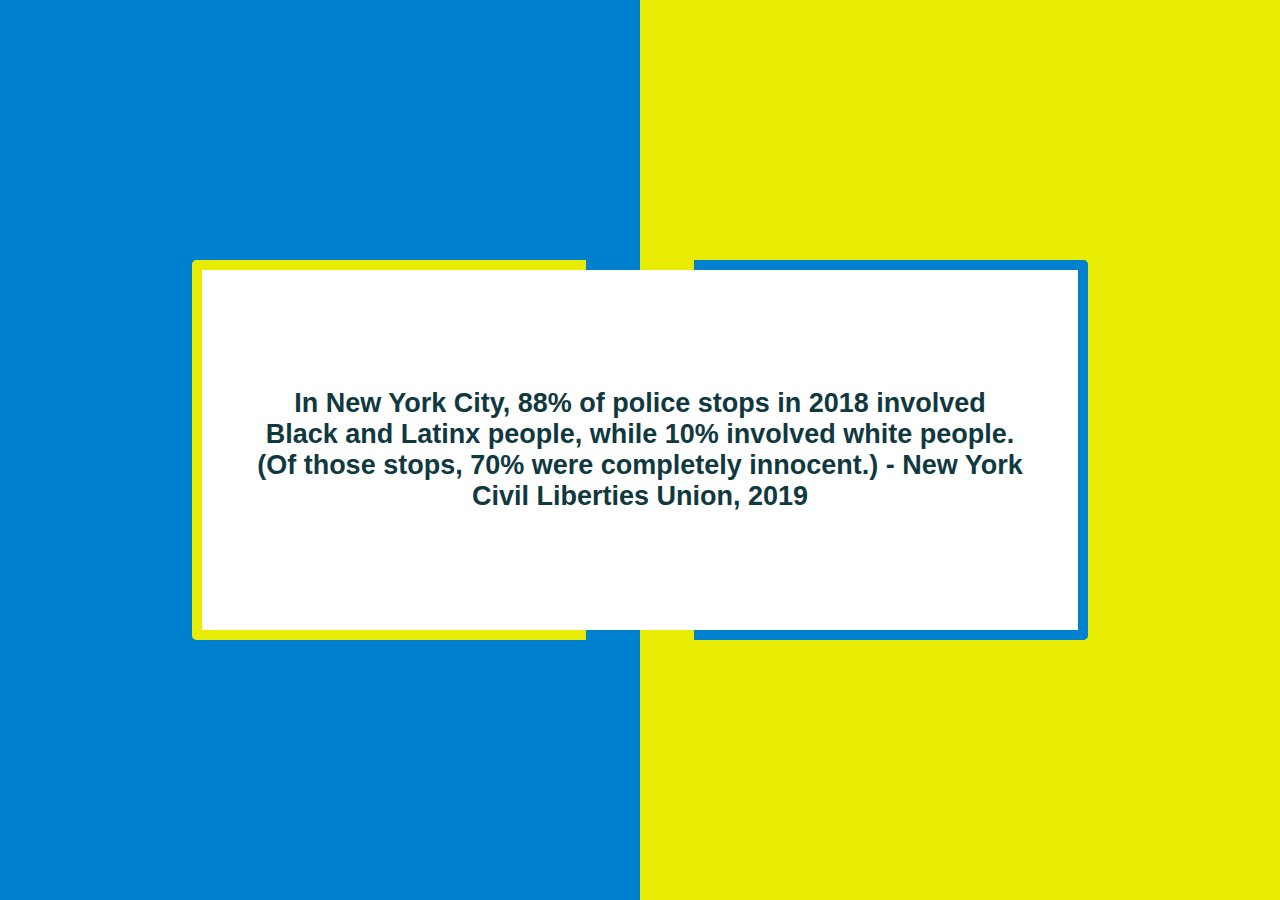
==== commit b67e899c: "Update index.html" ====
--- a/index.html
+++ b/index.html
@@ -30,7 +30,7 @@
         <a href="submit.html" class="header_link">Submit</a>
         <a href="incidents.html" class="header_link">Incidents</a>
         <a href="statistics.html" class="header_link">Statistics</a>
-        <a href="donate.html" class="donate_btn">Donate</a>
+        <a href="https://docs.google.com/document/d/1b9vSFPQ7B52-U-U55a9G0fgh8uZFo5w8usCMxsw7kTc/edit?usp=sharing" class="donate_btn">Donate</a>
         <div class="header_spacer"></div>
         <a href="about.html" class="header_link">About</a>
         <a href="connect.html" class="header_link">Connect</a>
@@ -190,7 +190,7 @@
           can read articles, watch videos, and donate to important causes and
           movements such as Black Lives Matter.
         </p>
-        <div class="help_btn mob">
+        <div class="help_btn mob" onclick="window.location='https://docs.google.com/document/d/1b9vSFPQ7B52-U-U55a9G0fgh8uZFo5w8usCMxsw7kTc/edit?usp=sharing'">
           Help Out
         </div>
       </div>
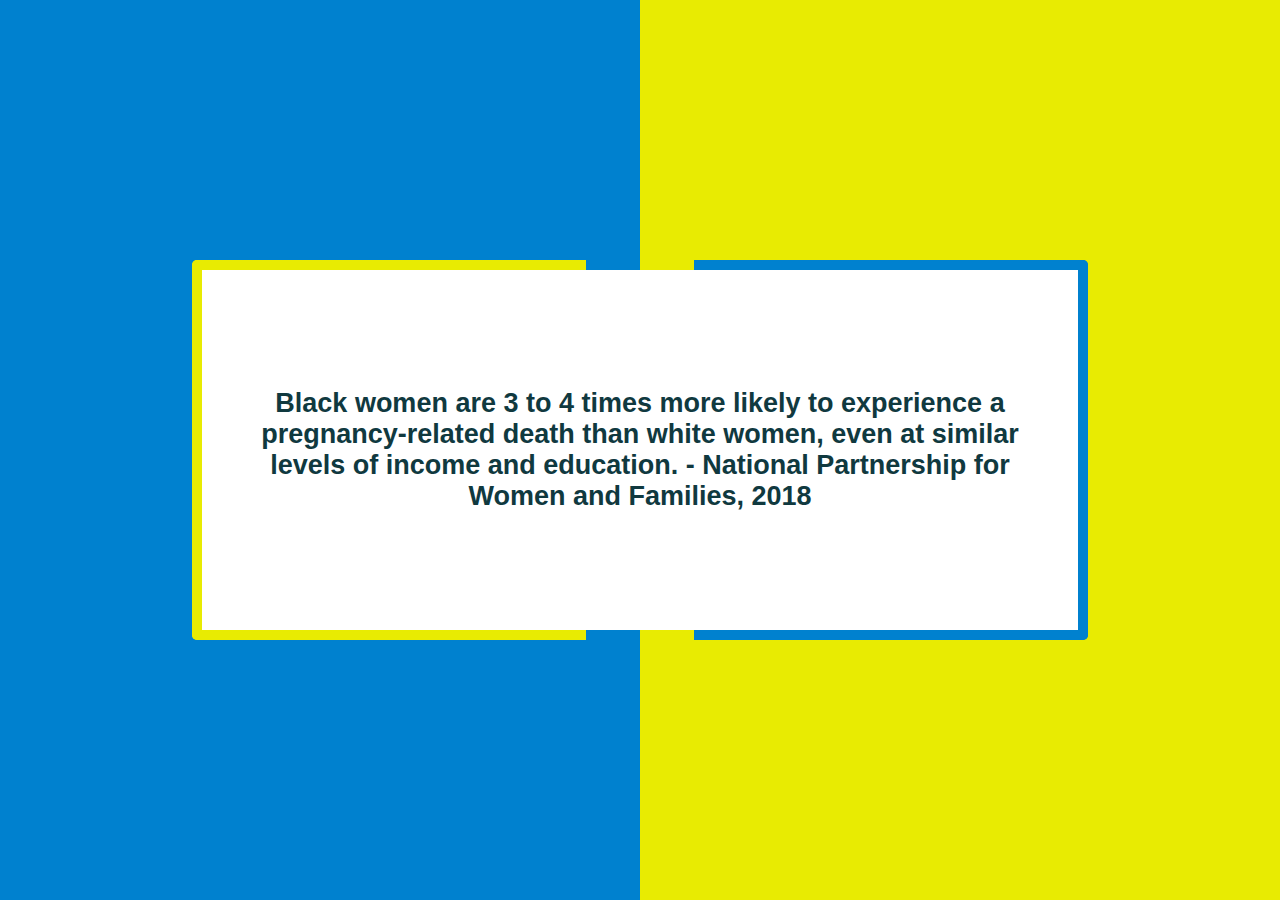
==== commit 289df566: "Update index.html" ====
--- a/index.html
+++ b/index.html
@@ -20,7 +20,6 @@
   </head>
   <style></style>
   <body>
-    <!-- do the thing with the image scrolling -->
     <div class="header">
       <div class="inner_header">
         <a href="index.html" class="header_img"
@@ -30,7 +29,7 @@
         <a href="submit.html" class="header_link">Submit</a>
         <a href="incidents.html" class="header_link">Incidents</a>
         <a href="statistics.html" class="header_link">Statistics</a>
-        <a href="https://docs.google.com/document/d/1b9vSFPQ7B52-U-U55a9G0fgh8uZFo5w8usCMxsw7kTc/edit?usp=sharing" class="donate_btn">Donate</a>
+        <a href="support.html" class="donate_btn">Support</a>
         <div class="header_spacer"></div>
         <a href="about.html" class="header_link">About</a>
         <a href="connect.html" class="header_link">Connect</a>
@@ -78,9 +77,9 @@
           Connect
         </h1>
       </a>
-      <a href="donate.html">
-        <h1>
-          Donate
+      <a href="support.html">
+        <h1>
+          Support
         </h1>
       </a>
 
@@ -190,8 +189,8 @@
           can read articles, watch videos, and donate to important causes and
           movements such as Black Lives Matter.
         </p>
-        <div class="help_btn mob" onclick="window.location='https://docs.google.com/document/d/1b9vSFPQ7B52-U-U55a9G0fgh8uZFo5w8usCMxsw7kTc/edit?usp=sharing'">
-          Help Out
+        <div class="help_btn mob" onclick="window.location='/support.html'">
+          Support
         </div>
       </div>
     </div>
--- a/style.css
+++ b/style.css
@@ -100,7 +100,6 @@
   height: 100%;
   display: flex;
   justify-content: center;
-  align-items: center;
   flex-wrap: wrap;
 }
 .choice_submit {
@@ -165,6 +164,7 @@
   position: relative;
   box-shadow: 0px 0px 20px #164c54;
   border-radius: 5px;
+  overflow:auto;
 }
 
 .incident_form_header {
@@ -468,7 +468,6 @@
   width: 100%-16vw;
   margin-left: 8vw;
   margin-right: 8vw;
-
   display: flex;
   flex-wrap: wrap;
 }
@@ -805,11 +804,11 @@
 
 [data-loading="complete"] {
   animation: close 0s forwards;
-  animation-delay: 3.95s;
+  animation-delay: 6.95s;
 }
 [data-loading="complete"] > * {
   animation: open 1.5s forwards;
-  animation-delay: 2.95s;
+  animation-delay: 5.95s;
 }
 
 .fadeout_container {
@@ -836,12 +835,8 @@
   display: flex;
   align-items: center;
   text-align: center;
-  margin-top: 30vh;
-  margin-bottom: 30vh;
-  margin-left: 15vw;
-  margin-right: 15vw;
   animation: textFade 1.5s forwards;
-  animation-delay: 3.5s;
+  animation-delay: 6.5s;
   border-radius: 5px;
   font-size: 3vh;
   font-weight: bold;
@@ -859,7 +854,7 @@
   border: 10px solid #0081cf;
   border-left: none;
   content: "";
-  animation: borderFade 4.5s forwards;
+  animation: borderFade 6.5s forwards;
   animation-delay: 0.1s;
 }
 .fadeout:after {
@@ -872,7 +867,7 @@
   border: 10px solid #e8eb02;
   border-right: none;
   content: "";
-  animation: borderFade 4.5s forwards;
+  animation: borderFade 6.5s forwards;
   animation-delay: 0.1s;
 }
 
@@ -1003,7 +998,7 @@
   background-color: #ffffff;
   color: #10393f;
   font-size: 3vh;
-  width: 10%;
+  width: auto;
   padding: 2vh;
   padding-left: 2vw;
   padding-right: 2vw;
@@ -1152,7 +1147,7 @@
 }
 
 /* statistics.html */
-
+svg > g > g:last-child { pointer-events: none }
 .chart_cont {
   height: 70vh;
   width: 100%;
@@ -1671,6 +1666,9 @@
     height: auto;
     padding: 1em;
   }
+  .inner_container_simple b{
+    color:#10393f;
+  }
 }
 
 /* janvi */
